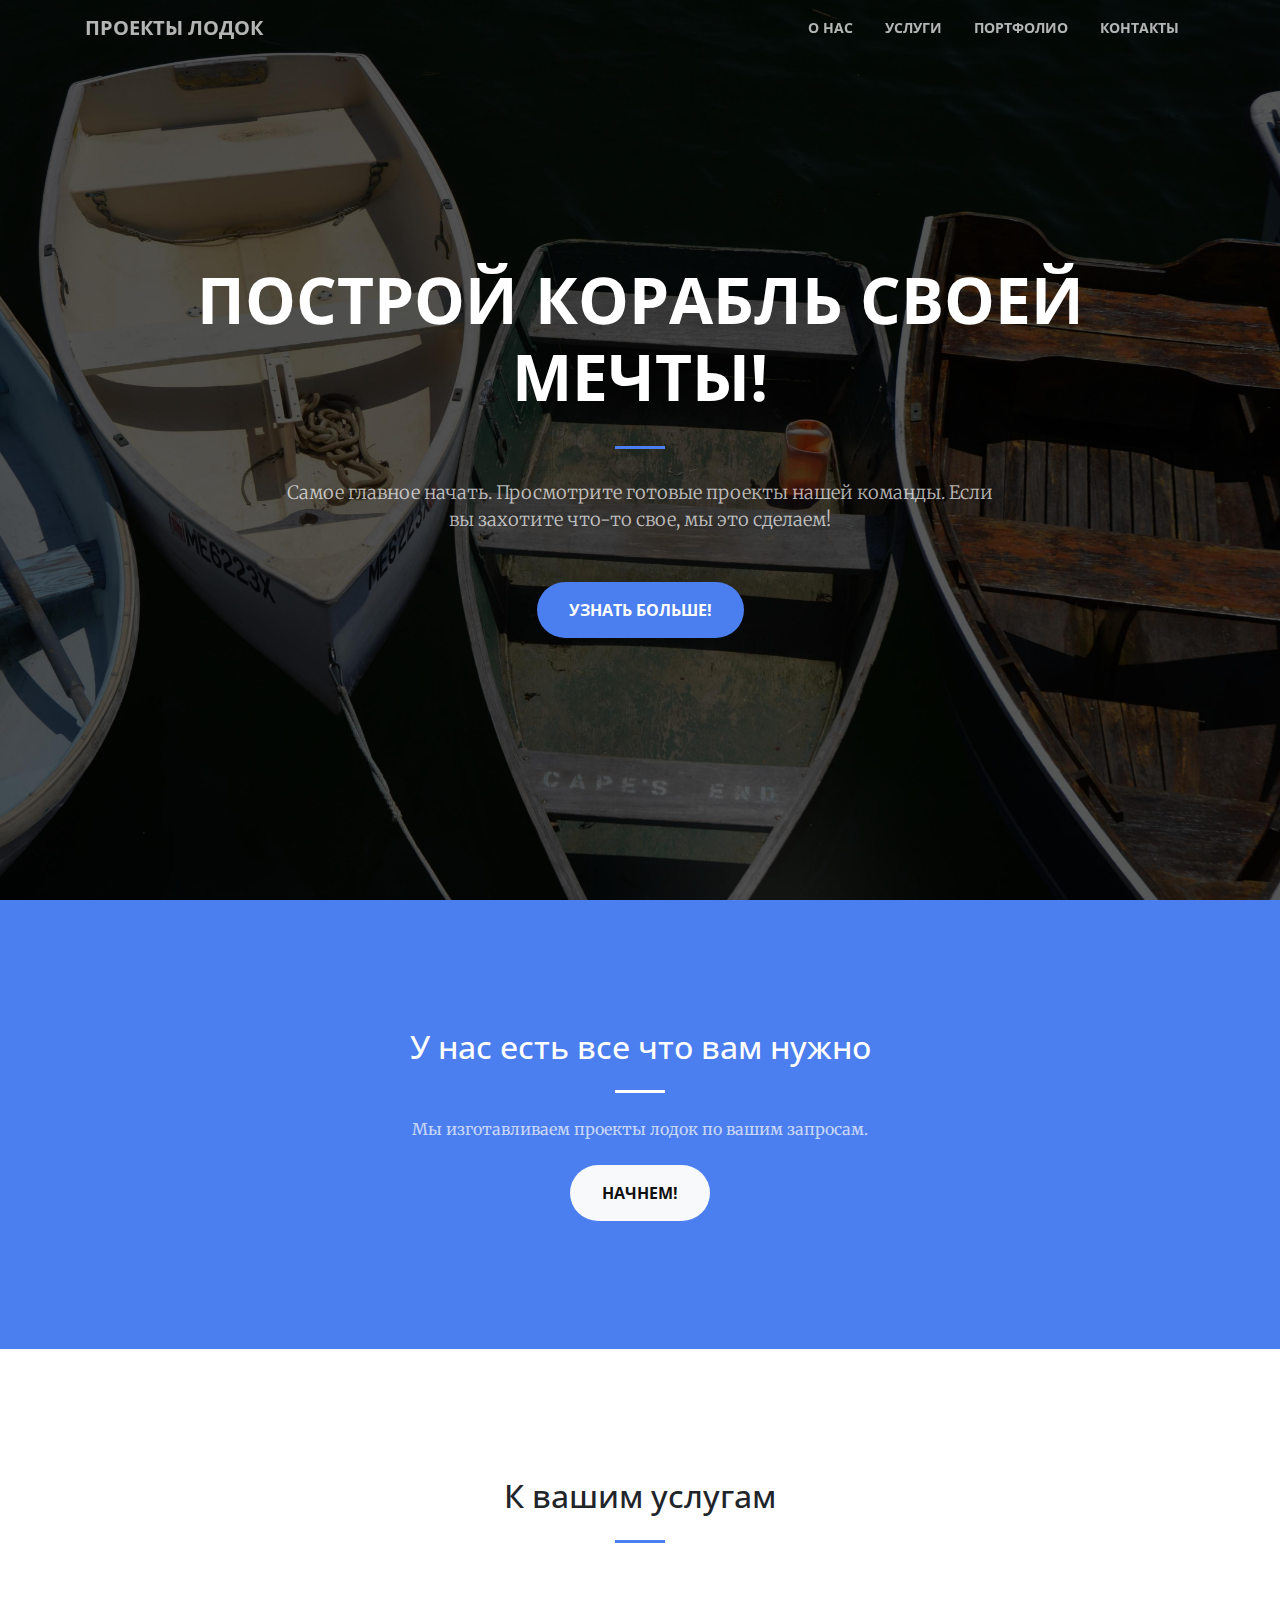
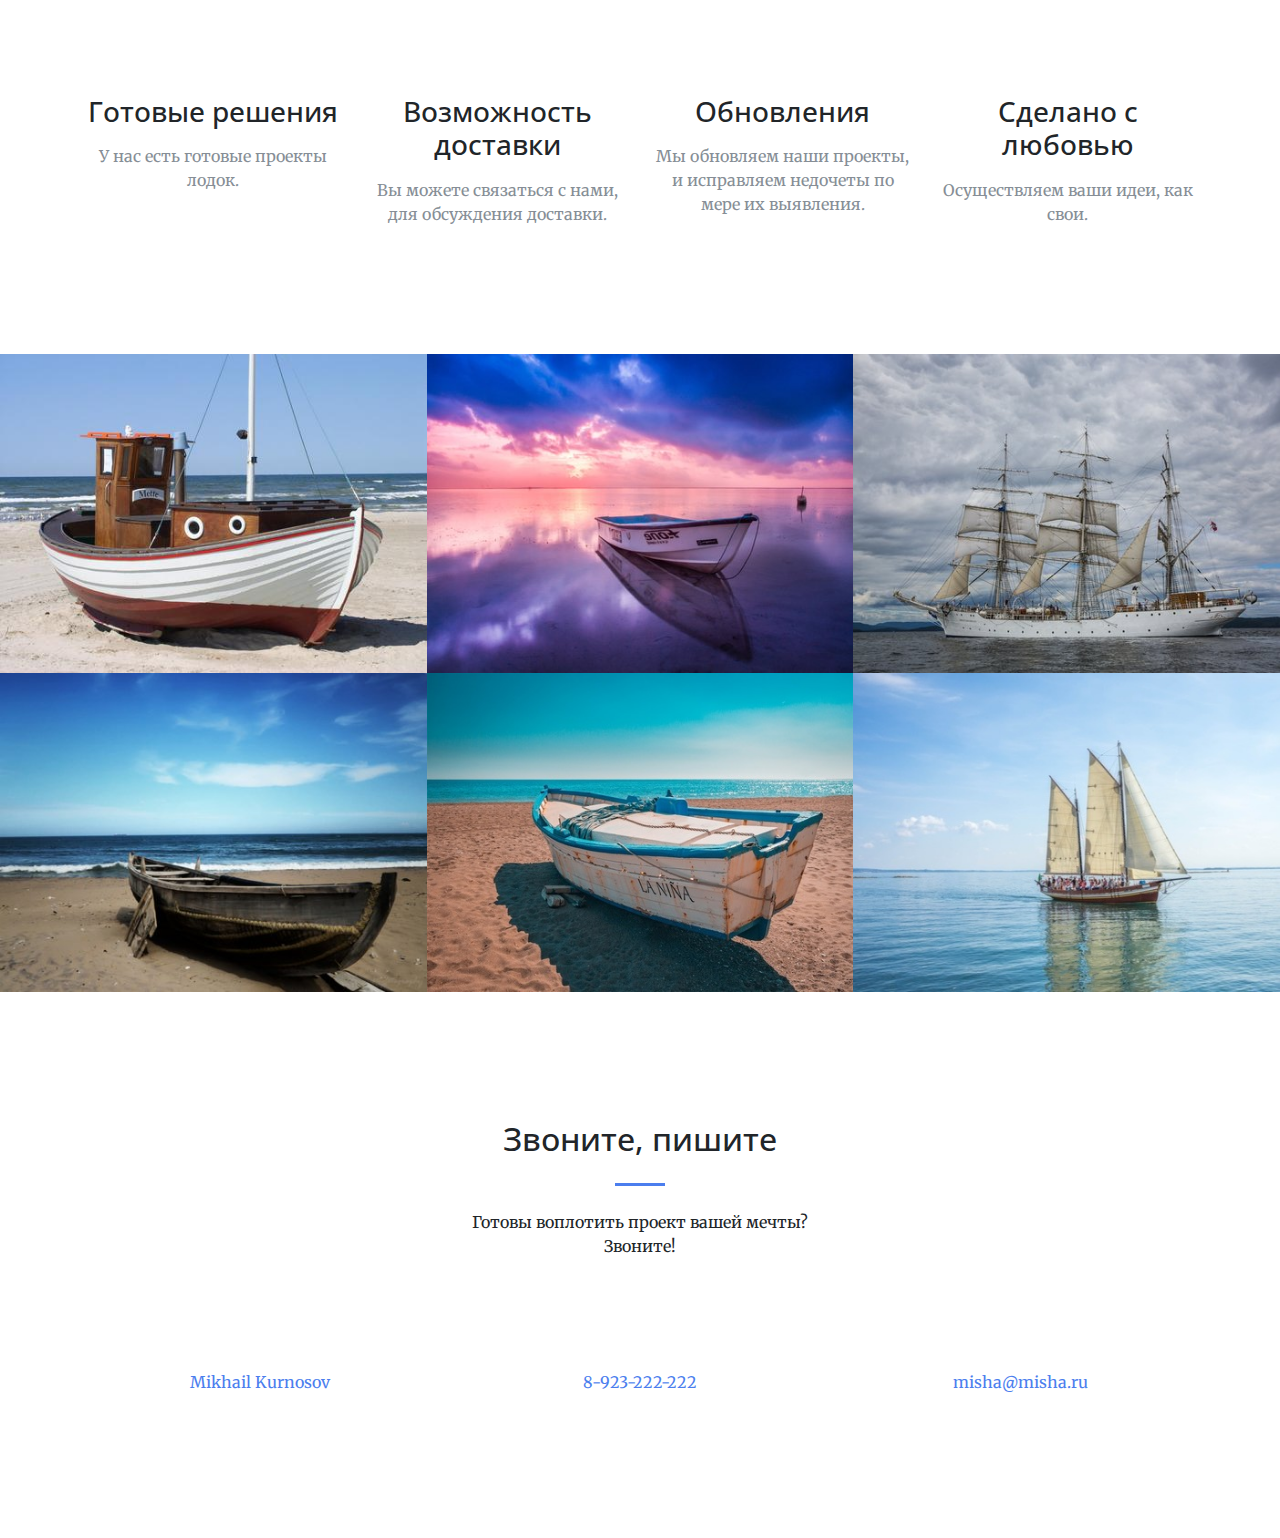
==== index.html @ b2a2cf9d "add favicon" ====
<!DOCTYPE html>
<html lang="ru">

  <head>

    <meta charset="utf-8">
    <meta name="viewport" content="width=device-width, initial-scale=1, shrink-to-fit=no">
    <meta name="boats" content="boats">
    <meta name="author" content="nixdie">

    <title>Создаю проекты лодок!</title>

    <!-- Bootstrap core CSS -->
    <link href="vendor/bootstrap/css/bootstrap.min.css" rel="stylesheet">

    <!-- Custom fonts for this template -->
    <link href="vendor/font-awesome/css/font-awesome.min.css" rel="stylesheet" type="text/css">
    <link href='https://fonts.googleapis.com/css?family=Open+Sans:300italic,400italic,600italic,700italic,800italic,400,300,600,700,800' rel='stylesheet' type='text/css'>
    <link href='https://fonts.googleapis.com/css?family=Merriweather:400,300,300italic,400italic,700,700italic,900,900italic' rel='stylesheet' type='text/css'>
    
    <!-- Plugin CSS -->
    <link href="vendor/magnific-popup/magnific-popup.css" rel="stylesheet">

    <!-- Custom styles for this template -->
    <link href="css/creative.css" rel="stylesheet">
    
    <link rel="icon" type="image/png" href="img/favicon.png"/>    

  </head>

  <body id="page-top">

    <!-- Navigation -->
    <nav class="navbar navbar-expand-lg navbar-light fixed-top" id="mainNav">
      <div class="container">
        <a class="navbar-brand js-scroll-trigger" href="#page-top">Проекты лодок</a>
        <button class="navbar-toggler navbar-toggler-right" type="button" data-toggle="collapse" data-target="#navbarResponsive" aria-controls="navbarResponsive" aria-expanded="false" aria-label="Toggle navigation">
          <span class="navbar-toggler-icon"></span>
        </button>
        <div class="collapse navbar-collapse" id="navbarResponsive">
          <ul class="navbar-nav ml-auto">
            <li class="nav-item">
              <a class="nav-link js-scroll-trigger" href="#about">О нас</a>
            </li>
            <li class="nav-item">
              <a class="nav-link js-scroll-trigger" href="#services">Услуги</a>
            </li>
            <li class="nav-item">
              <a class="nav-link js-scroll-trigger" href="#portfolio">Портфолио</a>
            </li>
            <li class="nav-item">
              <a class="nav-link js-scroll-trigger" href="#contact">Контакты</a>
            </li>
          </ul>
        </div>
      </div>
    </nav>

    <header class="masthead text-center text-white d-flex">
      <div class="container my-auto">
        <div class="row">
          <div class="col-lg-10 mx-auto">
            <h1 class="text-uppercase">
              <strong>Построй корабль своей мечты!</strong>
            </h1>
            <hr>
          </div>
          <div class="col-lg-8 mx-auto">
            <p class="text-faded mb-5">Самое главное начать. Просмотрите готовые проекты нашей команды. Если вы захотите что-то свое, мы это сделаем!</p>
            <a class="btn btn-primary btn-xl js-scroll-trigger" href="#about">Узнать больше!</a>
          </div>
        </div>
      </div>
    </header>

    <section class="bg-primary" id="about">
      <div class="container">
        <div class="row">
          <div class="col-lg-8 mx-auto text-center">
            <h2 class="section-heading text-white">У нас есть все что вам нужно</h2>
            <hr class="light my-4">
            <p class="text-faded mb-4">Мы изготавливаем проекты лодок по вашим запросам. </p>
            <a class="btn btn-light btn-xl js-scroll-trigger" href="#services">Начнем!</a>
          </div>
        </div>
      </div>
    </section>

    <section id="services">
      <div class="container">
        <div class="row">
          <div class="col-lg-12 text-center">
            <h2 class="section-heading">К вашим услугам</h2>
            <hr class="my-4">
          </div>
        </div>
      </div>
      <div class="container">
        <div class="row">
          <div class="col-lg-3 col-md-6 text-center">
            <div class="service-box mt-5 mx-auto">
              <i class="fa fa-4x  fa-ship  text-primary mb-3 sr-icons"></i>
              <h3 class="mb-3">Готовые решения</h3>
              <p class="text-muted mb-0">У нас есть готовые проекты лодок.</p>
            </div>
          </div>
          <div class="col-lg-3 col-md-6 text-center">
            <div class="service-box mt-5 mx-auto">
              <i class="fa fa-4x fa-paper-plane text-primary mb-3 sr-icons"></i>
              <h3 class="mb-3">Возможность доставки</h3>
              <p class="text-muted mb-0">Вы можете связаться с нами, для обсуждения доставки.</p>
            </div>
          </div>
          <div class="col-lg-3 col-md-6 text-center">
            <div class="service-box mt-5 mx-auto">
              <i class="fa fa-4x fa-life-ring text-primary mb-3 sr-icons"></i>
              <h3 class="mb-3">Обновления</h3>
              <p class="text-muted mb-0">Мы обновляем наши проекты, и исправляем недочеты по мере их выявления.</p>
            </div>
          </div>
          <div class="col-lg-3 col-md-6 text-center">
            <div class="service-box mt-5 mx-auto">
              <i class="fa fa-4x fa-heart text-primary mb-3 sr-icons"></i>
              <h3 class="mb-3">Сделано с любовью</h3>
              <p class="text-muted mb-0">Осуществляем ваши идеи, как свои.</p>
            </div>
          </div>
        </div>
      </div>
    </section>

    <section class="p-0" id="portfolio">
      <div class="container-fluid p-0">
        <div class="row no-gutters popup-gallery">
          <div class="col-lg-4 col-sm-6">
            <a class="portfolio-box" href="img/portfolio/fullsize/1.jpg">
              <img class="img-fluid" src="img/portfolio/thumbnails/1.jpg" alt="">
              <div class="portfolio-box-caption">
                <div class="portfolio-box-caption-content">
                  <div class="project-category text-faded">
                    Наши проекты
                  </div>
                  <div class="project-name">
                    Баркас
                  </div>
                </div>
              </div>
            </a>
          </div>
          <div class="col-lg-4 col-sm-6">
            <a class="portfolio-box" href="img/portfolio/fullsize/2.jpg">
              <img class="img-fluid" src="img/portfolio/thumbnails/2.jpg" alt="">
              <div class="portfolio-box-caption">
                <div class="portfolio-box-caption-content">
                  <div class="project-category text-faded">
                    Наши проекты
                  </div>
                  <div class="project-name">
                    Шлюп
                  </div>
                </div>
              </div>
            </a>
          </div>
          <div class="col-lg-4 col-sm-6">
            <a class="portfolio-box" href="img/portfolio/fullsize/3.jpg">
              <img class="img-fluid" src="img/portfolio/thumbnails/3.jpg" alt="">
              <div class="portfolio-box-caption">
                <div class="portfolio-box-caption-content">
                  <div class="project-category text-faded">
                    Наши проекты
                  </div>
                  <div class="project-name">
                    Фрегат
                  </div>
                </div>
              </div>
            </a>
          </div>
          <div class="col-lg-4 col-sm-6">
            <a class="portfolio-box" href="img/portfolio/fullsize/4.jpg">
              <img class="img-fluid" src="img/portfolio/thumbnails/4.jpg" alt="">
              <div class="portfolio-box-caption">
                <div class="portfolio-box-caption-content">
                  <div class="project-category text-faded">
                    Наши проекты
                  </div>
                  <div class="project-name">
                    Каноэ
                  </div>
                </div>
              </div>
            </a>
          </div>
          <div class="col-lg-4 col-sm-6">
            <a class="portfolio-box" href="img/portfolio/fullsize/5.jpg">
              <img class="img-fluid" src="img/portfolio/thumbnails/5.jpg" alt="">
              <div class="portfolio-box-caption">
                <div class="portfolio-box-caption-content">
                  <div class="project-category text-faded">
                    Наши проекты
                  </div>
                  <div class="project-name">
                    Джон бот
                  </div>
                </div>
              </div>
            </a>
          </div>
          <div class="col-lg-4 col-sm-6">
            <a class="portfolio-box" href="img/portfolio/fullsize/6.jpg">
              <img class="img-fluid" src="img/portfolio/thumbnails/6.jpg" alt="">
              <div class="portfolio-box-caption">
                <div class="portfolio-box-caption-content">
                  <div class="project-category text-faded">
                    Наши проекты
                  </div>
                  <div class="project-name">
                    Яхта
                  </div>
                </div>
              </div>
            </a>
          </div>
        </div>
      </div>
    </section>

<!--     <section class="bg-dark text-white">
      <div class="container text-center">
        <h2 class="mb-4">Free Download at Start Bootstrap!</h2>
        <a class="btn btn-light btn-xl sr-button" href="http://startbootstrap.com/template-overviews/creative/">Download Now!</a>
      </div>
    </section> -->

    <section id="contact">
      <div class="container">
        <div class="row">
          <div class="col-lg-8 mx-auto text-center">
            <h2 class="section-heading">Звоните, пишите</h2>
            <hr class="my-4">
            <p class="mb-5">Готовы воплотить проект вашей мечты?<br> Звоните!</p>
          </div>
        </div>
        <div class="row">
          <div class="col-lg-4 ml-auto text-center">
            <i class="fa fa-vk fa-3x mb-3 sr-contact"></i>
            <p><a href="https://vk.com/id333130262" target="_blank">Mikhail Kurnosov</a></p>
          </div>

          <div class="col-lg-4 ml-auto text-center">
            <i class="fa fa-phone fa-3x mb-3 sr-contact"></i>
            <p><a href="tel:+8923222222">8-923-222-222</a></p>
          </div>

          <div class="col-lg-4 mr-auto text-center">
            <i class="fa fa-envelope-o fa-3x mb-3 sr-contact"></i>
            <p>
              <a href="mailto:your-email@your-domain.com">misha@misha.ru</a>
            </p>
          </div>
        </div>
      </div>
    </section>

    <!-- Bootstrap core JavaScript -->
    <script src="vendor/jquery/jquery.min.js"></script>
    <script src="vendor/bootstrap/js/bootstrap.bundle.min.js"></script>

    <!-- Plugin JavaScript -->
    <script src="vendor/jquery-easing/jquery.easing.min.js"></script>
    <script src="vendor/scrollreveal/scrollreveal.min.js"></script>
    <script src="vendor/magnific-popup/jquery.magnific-popup.min.js"></script>

    <!-- Custom scripts for this template -->
    <script src="js/creative.min.js"></script>

  </body>

</html>
---- css/creative.css ----
body,
html {
  width: 100%;
  height: 100%; }

body {
  font-family: 'Merriweather', 'Helvetica Neue', Arial, sans-serif; }



hr {
  max-width: 50px;
  border-width: 3px;
  border-color: #4b7eee; }

hr.light {
  border-color: #fff; }



a {
  color: #4b7eee;
  -webkit-transition: all 0.2s;
  -moz-transition: all 0.2s;
  transition: all 0.2s; }
  a:hover {
    color: #4b7eee; }

h1,
h2,
h3,
h4,
h5,
h6 {
  font-family: 'Open Sans', 'Helvetica Neue', Arial, sans-serif; }

.bg-primary {
  background-color: #4b7eee !important; }

.bg-dark {
  background-color: #212529 !important; }

.text-faded {
  color: rgba(255, 255, 255, 0.7); }

section {
  padding: 8rem 0; }

.section-heading {
  margin-top: 0; }

::-moz-selection {
  color: #fff;
  background: #212529;
  text-shadow: none; }

::selection {
  color: #fff;
  background: #212529;
  text-shadow: none; }

img::selection {
  color: #fff;
  background: transparent; }

img::-moz-selection {
  color: #fff;
  background: transparent; }

body {
  -webkit-tap-highlight-color: #212529; }

#mainNav {
  border-bottom: 1px solid rgba(33, 37, 41, 0.1);
  background-color: #fff;
  font-family: 'Open Sans', 'Helvetica Neue', Arial, sans-serif;
  -webkit-transition: all 0.2s;
  -moz-transition: all 0.2s;
  transition: all 0.2s; }
  #mainNav .navbar-brand {
    font-weight: 700;
    text-transform: uppercase;
    color: #4b7eee;
    font-family: 'Open Sans', 'Helvetica Neue', Arial, sans-serif; }
    #mainNav .navbar-brand:focus, #mainNav .navbar-brand:hover {
      color: #4b7eee; }
  #mainNav .navbar-nav > li.nav-item > a.nav-link,
  #mainNav .navbar-nav > li.nav-item > a.nav-link:focus {
    font-size: .9rem;
    font-weight: 700;
    text-transform: uppercase;
    color: #212529; }
    #mainNav .navbar-nav > li.nav-item > a.nav-link:hover,
    #mainNav .navbar-nav > li.nav-item > a.nav-link:focus:hover {
      color: #4b7eee; }
    #mainNav .navbar-nav > li.nav-item > a.nav-link.active,
    #mainNav .navbar-nav > li.nav-item > a.nav-link:focus.active {
      color: #4b7eee !important;
      background-color: transparent; }
      #mainNav .navbar-nav > li.nav-item > a.nav-link.active:hover,
      #mainNav .navbar-nav > li.nav-item > a.nav-link:focus.active:hover {
        background-color: transparent; }
  @media (min-width: 992px) {
    #mainNav {
      border-color: transparent;
      background-color: transparent; }
      #mainNav .navbar-brand {
        color: rgba(255, 255, 255, 0.7); }
        #mainNav .navbar-brand:focus, #mainNav .navbar-brand:hover {
          color: #fff; }
      #mainNav .navbar-nav > li.nav-item > a.nav-link {
        padding: 0.5rem 1rem; }
      #mainNav .navbar-nav > li.nav-item > a.nav-link,
      #mainNav .navbar-nav > li.nav-item > a.nav-link:focus {
        color: rgba(255, 255, 255, 0.7); }
        #mainNav .navbar-nav > li.nav-item > a.nav-link:hover,
        #mainNav .navbar-nav > li.nav-item > a.nav-link:focus:hover {
          color: #fff; }
      #mainNav.navbar-shrink {
        border-bottom: 1px solid rgba(33, 37, 41, 0.1);
        background-color: #fff; }
        #mainNav.navbar-shrink .navbar-brand {
          color: #4b7eee; }
          #mainNav.navbar-shrink .navbar-brand:focus, #mainNav.navbar-shrink .navbar-brand:hover {
            color: #4b7eee; }
        #mainNav.navbar-shrink .navbar-nav > li.nav-item > a.nav-link,
        #mainNav.navbar-shrink .navbar-nav > li.nav-item > a.nav-link:focus {
          color: #212529; }
          #mainNav.navbar-shrink .navbar-nav > li.nav-item > a.nav-link:hover,
          #mainNav.navbar-shrink .navbar-nav > li.nav-item > a.nav-link:focus:hover {
            color: #4b7eee; } }

header.masthead {
  padding-top: 10rem;
  padding-bottom: calc(10rem - 56px);
  background-image: url("../img/header.jpg");
  background-position: center center;
  -webkit-background-size: cover;
  -moz-background-size: cover;
  -o-background-size: cover;
  background-size: cover; }
  header.masthead hr {
    margin-top: 30px;
    margin-bottom: 30px; }
  header.masthead h1 {
    font-size: 2rem; }
  header.masthead p {
    font-weight: 300; }
  @media (min-width: 768px) {
    header.masthead p {
      font-size: 1.15rem; } }
  @media (min-width: 992px) {
    header.masthead {
      height: 100vh;
      min-height: 650px;
      padding-top: 0;
      padding-bottom: 0; }
      header.masthead h1 {
        font-size: 3rem; } }
  @media (min-width: 1200px) {
    header.masthead h1 {
      font-size: 4rem; } }

.service-box {
  max-width: 400px; }

.portfolio-box {
  position: relative;
  display: block;
  max-width: 650px;
  margin: 0 auto; }
  .portfolio-box .portfolio-box-caption {
    position: absolute;
    bottom: 0;
    display: block;
    width: 100%;
    height: 100%;
    text-align: center;
    opacity: 0;
    color: #fff;
    background: rgba(75, 126, 238, 0.9);
    -webkit-transition: all 0.2s;
    -moz-transition: all 0.2s;
    transition: all 0.2s; }
    .portfolio-box .portfolio-box-caption .portfolio-box-caption-content {
      position: absolute;
      top: 50%;
      width: 100%;
      transform: translateY(-50%);
      text-align: center; }
      .portfolio-box .portfolio-box-caption .portfolio-box-caption-content .project-category,
      .portfolio-box .portfolio-box-caption .portfolio-box-caption-content .project-name {
        padding: 0 15px;
        font-family: 'Open Sans', 'Helvetica Neue', Arial, sans-serif; }
      .portfolio-box .portfolio-box-caption .portfolio-box-caption-content .project-category {
        font-size: 14px;
        font-weight: 600;
        text-transform: uppercase; }
      .portfolio-box .portfolio-box-caption .portfolio-box-caption-content .project-name {
        font-size: 18px; }
  .portfolio-box:hover .portfolio-box-caption {
    opacity: 1; }
  .portfolio-box:focus {
    outline: none; }
  @media (min-width: 768px) {
    .portfolio-box .portfolio-box-caption .portfolio-box-caption-content .project-category {
      font-size: 16px; }
    .portfolio-box .portfolio-box-caption .portfolio-box-caption-content .project-name {
      font-size: 22px; } }

.text-primary {
  color: #4b7eee !important; }

.btn {
  font-weight: 700;
  text-transform: uppercase;
  border: none;
  border-radius: 300px;
  font-family: 'Open Sans', 'Helvetica Neue', Arial, sans-serif; }

.btn-xl {
  padding: 1rem 2rem; }

.btn-primary {
  background-color: #4b7eee;
  border-color: #4b7eee; }
  .btn-primary:hover, .btn-primary:focus, .btn-primary:active {
    color: #fff;
    background-color: #346dec !important; }
  .btn-primary:active, .btn-primary:focus {
    box-shadow: 0 0 0 0.2rem rgba(240, 95, 64, 0.5) !important; }

/*# sourceMappingURL=creative.css.map */
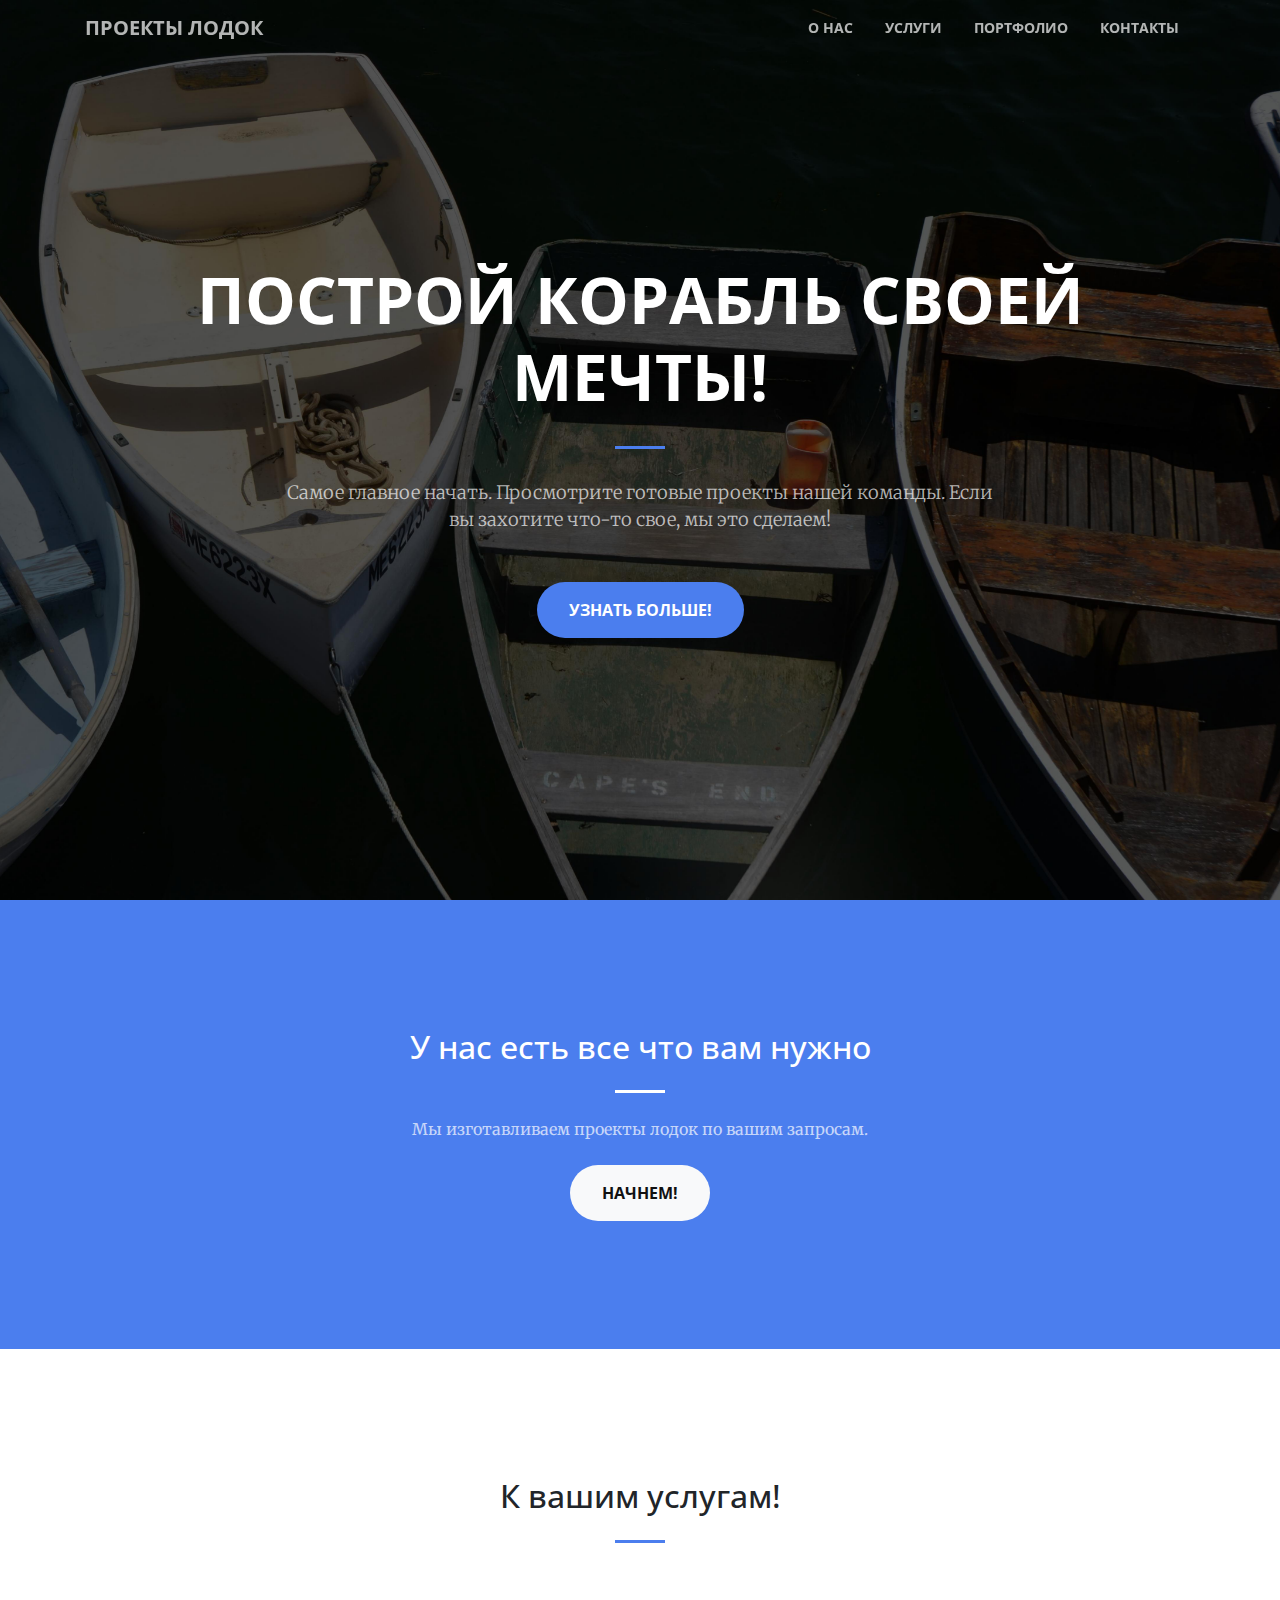
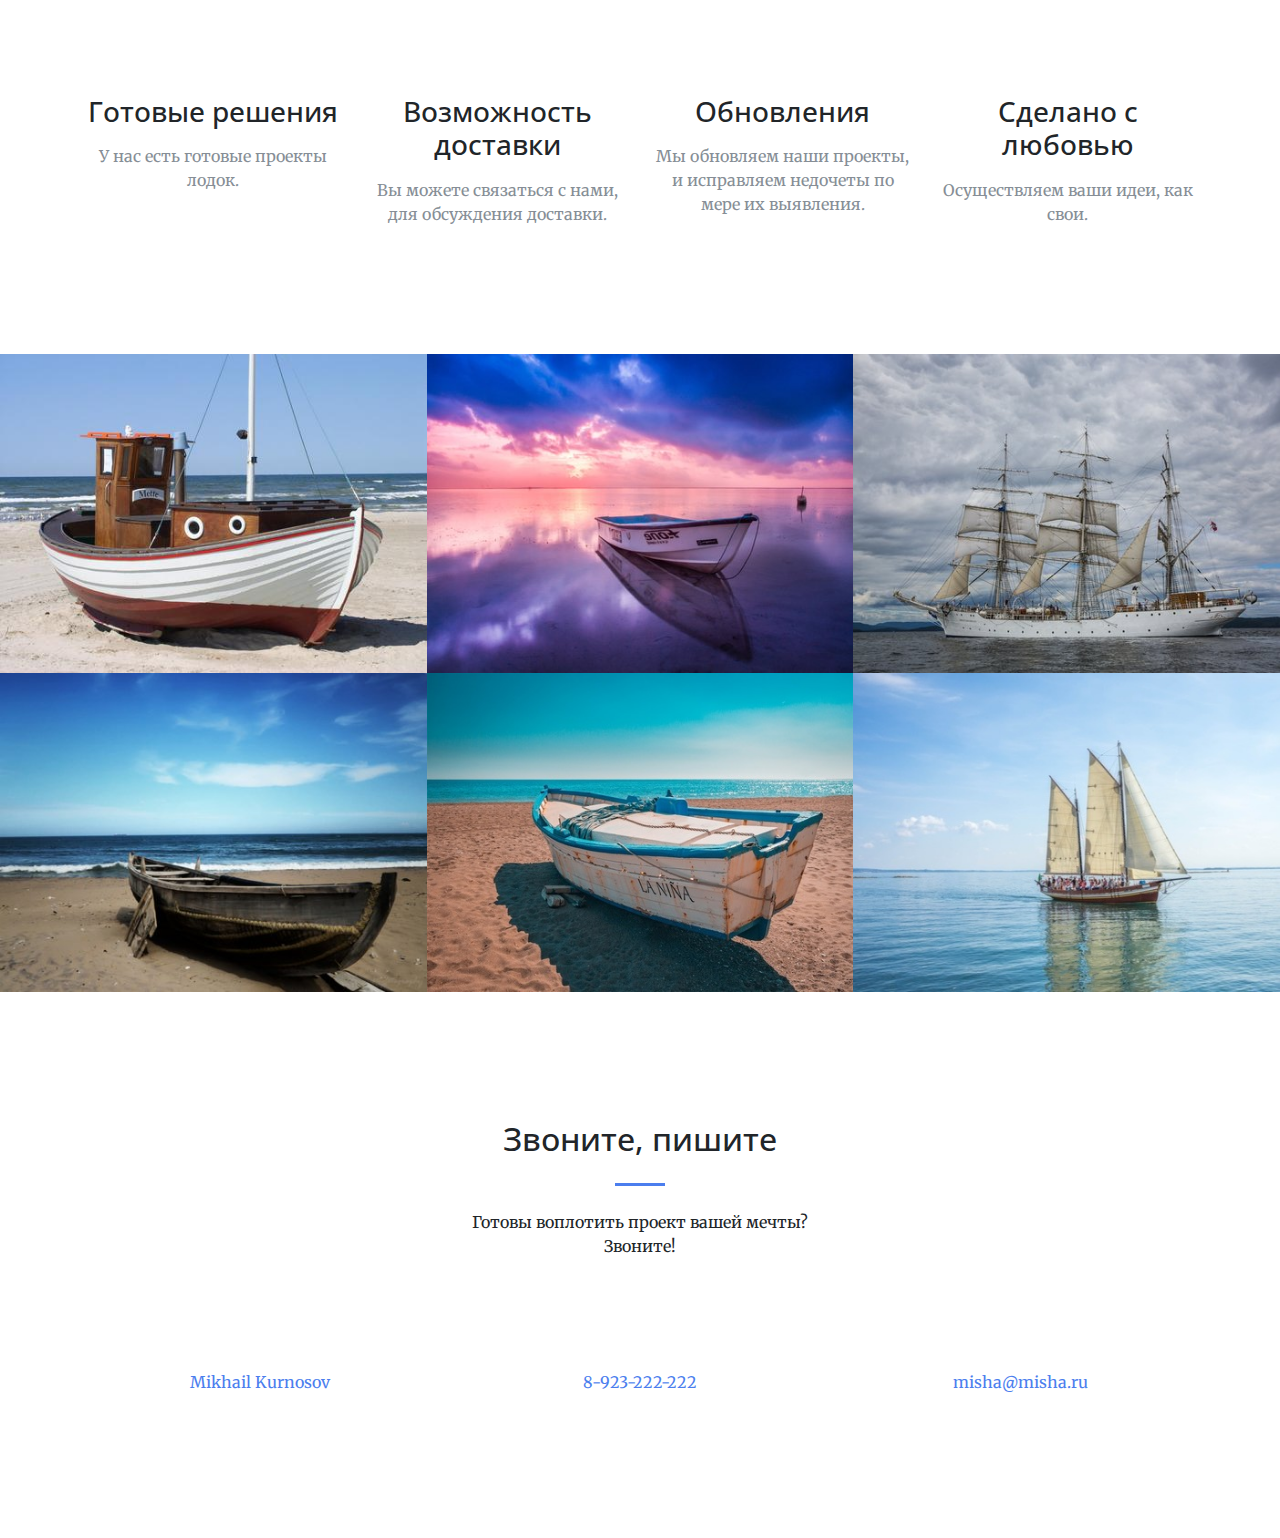
==== commit e01c1271: "Update index.html" ====
--- a/index.html
+++ b/index.html
@@ -22,9 +22,14 @@
     <link href="vendor/magnific-popup/magnific-popup.css" rel="stylesheet">
 
     <!-- Custom styles for this template -->
-    <link href="css/creative.css" rel="stylesheet">
+    <link href="css/creative.min.css" rel="stylesheet">
     
-    <link rel="icon" type="image/png" href="img/favicon.png"/>    
+    <link rel="apple-touch-icon" sizes="180x180" href="img/favicons/apple-touch-icon.png">
+    <link rel="icon" type="image/png" sizes="32x32" href="img/favicons/favicon-32x32.png">
+    <link rel="icon" type="image/png" sizes="16x16" href="img/favicons/favicon-16x16.png">
+    <link rel="manifest" href="img/favicons/manifest.json">
+    <link rel="mask-icon" href="img/favicons/safari-pinned-tab.svg" color="#5bbad5">
+    <meta name="theme-color" content="#ffffff">  
 
   </head>
 
@@ -90,7 +95,7 @@
       <div class="container">
         <div class="row">
           <div class="col-lg-12 text-center">
-            <h2 class="section-heading">К вашим услугам</h2>
+            <h2 class="section-heading">К вашим услугам!</h2>
             <hr class="my-4">
           </div>
         </div>
--- a/css/creative.min.css
+++ b/css/creative.min.css
@@ -0,0 +1,5 @@
+/*!
+ * Start Bootstrap - Creative v4.0.0-beta.2 (https://startbootstrap.com/template-overviews/creative)
+ * Copyright 2013-2017 Start Bootstrap
+ * Licensed under MIT (https://github.com/BlackrockDigital/startbootstrap-creative/blob/master/LICENSE)
+ */body,html{width:100%;height:100%}body{font-family:Merriweather,'Helvetica Neue',Arial,sans-serif}hr{max-width:50px;border-width:3px;border-color:#4b7eee}hr.light{border-color:#fff}a{color:#4b7eee;-webkit-transition:all .2s;-moz-transition:all .2s;transition:all .2s}a:hover{color:#4b7eee}h1,h2,h3,h4,h5,h6{font-family:'Open Sans','Helvetica Neue',Arial,sans-serif}.bg-primary{background-color:#4b7eee!important}.bg-dark{background-color:#212529!important}.text-faded{color:rgba(255,255,255,.7)}section{padding:8rem 0}.section-heading{margin-top:0}::-moz-selection{color:#fff;background:#212529;text-shadow:none}::selection{color:#fff;background:#212529;text-shadow:none}img::selection{color:#fff;background:0 0}img::-moz-selection{color:#fff;background:0 0}body{-webkit-tap-highlight-color:#212529}#mainNav{border-bottom:1px solid rgba(33,37,41,.1);background-color:#fff;font-family:'Open Sans','Helvetica Neue',Arial,sans-serif;-webkit-transition:all .2s;-moz-transition:all .2s;transition:all .2s}#mainNav .navbar-brand{font-weight:700;text-transform:uppercase;color:#4b7eee;font-family:'Open Sans','Helvetica Neue',Arial,sans-serif}#mainNav .navbar-brand:focus,#mainNav .navbar-brand:hover{color:#4b7eee}#mainNav .navbar-nav>li.nav-item>a.nav-link,#mainNav .navbar-nav>li.nav-item>a.nav-link:focus{font-size:.9rem;font-weight:700;text-transform:uppercase;color:#212529}#mainNav .navbar-nav>li.nav-item>a.nav-link:focus:hover,#mainNav .navbar-nav>li.nav-item>a.nav-link:hover{color:#4b7eee}#mainNav .navbar-nav>li.nav-item>a.nav-link.active,#mainNav .navbar-nav>li.nav-item>a.nav-link:focus.active{color:#4b7eee!important;background-color:transparent}#mainNav .navbar-nav>li.nav-item>a.nav-link.active:hover,#mainNav .navbar-nav>li.nav-item>a.nav-link:focus.active:hover{background-color:transparent}@media (min-width:992px){#mainNav{border-color:transparent;background-color:transparent}#mainNav .navbar-brand{color:rgba(255,255,255,.7)}#mainNav .navbar-brand:focus,#mainNav .navbar-brand:hover{color:#fff}#mainNav .navbar-nav>li.nav-item>a.nav-link{padding:.5rem 1rem}#mainNav .navbar-nav>li.nav-item>a.nav-link,#mainNav .navbar-nav>li.nav-item>a.nav-link:focus{color:rgba(255,255,255,.7)}#mainNav .navbar-nav>li.nav-item>a.nav-link:focus:hover,#mainNav .navbar-nav>li.nav-item>a.nav-link:hover{color:#fff}#mainNav.navbar-shrink{border-bottom:1px solid rgba(33,37,41,.1);background-color:#fff}#mainNav.navbar-shrink .navbar-brand{color:#4b7eee}#mainNav.navbar-shrink .navbar-brand:focus,#mainNav.navbar-shrink .navbar-brand:hover{color:#4b7eee}#mainNav.navbar-shrink .navbar-nav>li.nav-item>a.nav-link,#mainNav.navbar-shrink .navbar-nav>li.nav-item>a.nav-link:focus{color:#212529}#mainNav.navbar-shrink .navbar-nav>li.nav-item>a.nav-link:focus:hover,#mainNav.navbar-shrink .navbar-nav>li.nav-item>a.nav-link:hover{color:#4b7eee}}header.masthead{padding-top:10rem;padding-bottom:calc(10rem - 56px);background-image:url(../img/header.jpg);background-position:center center;-webkit-background-size:cover;-moz-background-size:cover;-o-background-size:cover;background-size:cover}header.masthead hr{margin-top:30px;margin-bottom:30px}header.masthead h1{font-size:2rem}header.masthead p{font-weight:300}@media (min-width:768px){header.masthead p{font-size:1.15rem}}@media (min-width:992px){header.masthead{height:100vh;min-height:650px;padding-top:0;padding-bottom:0}header.masthead h1{font-size:3rem}}@media (min-width:1200px){header.masthead h1{font-size:4rem}}.service-box{max-width:400px}.portfolio-box{position:relative;display:block;max-width:650px;margin:0 auto}.portfolio-box .portfolio-box-caption{position:absolute;bottom:0;display:block;width:100%;height:100%;text-align:center;opacity:0;color:#fff;background:rgba(75,126,238,.9);-webkit-transition:all .2s;-moz-transition:all .2s;transition:all .2s}.portfolio-box .portfolio-box-caption .portfolio-box-caption-content{position:absolute;top:50%;width:100%;transform:translateY(-50%);text-align:center}.portfolio-box .portfolio-box-caption .portfolio-box-caption-content .project-category,.portfolio-box .portfolio-box-caption .portfolio-box-caption-content .project-name{padding:0 15px;font-family:'Open Sans','Helvetica Neue',Arial,sans-serif}.portfolio-box .portfolio-box-caption .portfolio-box-caption-content .project-category{font-size:14px;font-weight:600;text-transform:uppercase}.portfolio-box .portfolio-box-caption .portfolio-box-caption-content .project-name{font-size:18px}.portfolio-box:hover .portfolio-box-caption{opacity:1}.portfolio-box:focus{outline:0}@media (min-width:768px){.portfolio-box .portfolio-box-caption .portfolio-box-caption-content .project-category{font-size:16px}.portfolio-box .portfolio-box-caption .portfolio-box-caption-content .project-name{font-size:22px}}.text-primary{color:#4b7eee!important}.btn{font-weight:700;text-transform:uppercase;border:none;border-radius:300px;font-family:'Open Sans','Helvetica Neue',Arial,sans-serif}.btn-xl{padding:1rem 2rem}.btn-primary{background-color:#4b7eee;border-color:#4b7eee}.btn-primary:active,.btn-primary:focus,.btn-primary:hover{color:#fff;background-color:#346dec!important}.btn-primary:active,.btn-primary:focus{box-shadow:0 0 0 .2rem rgba(240,95,64,.5)!important}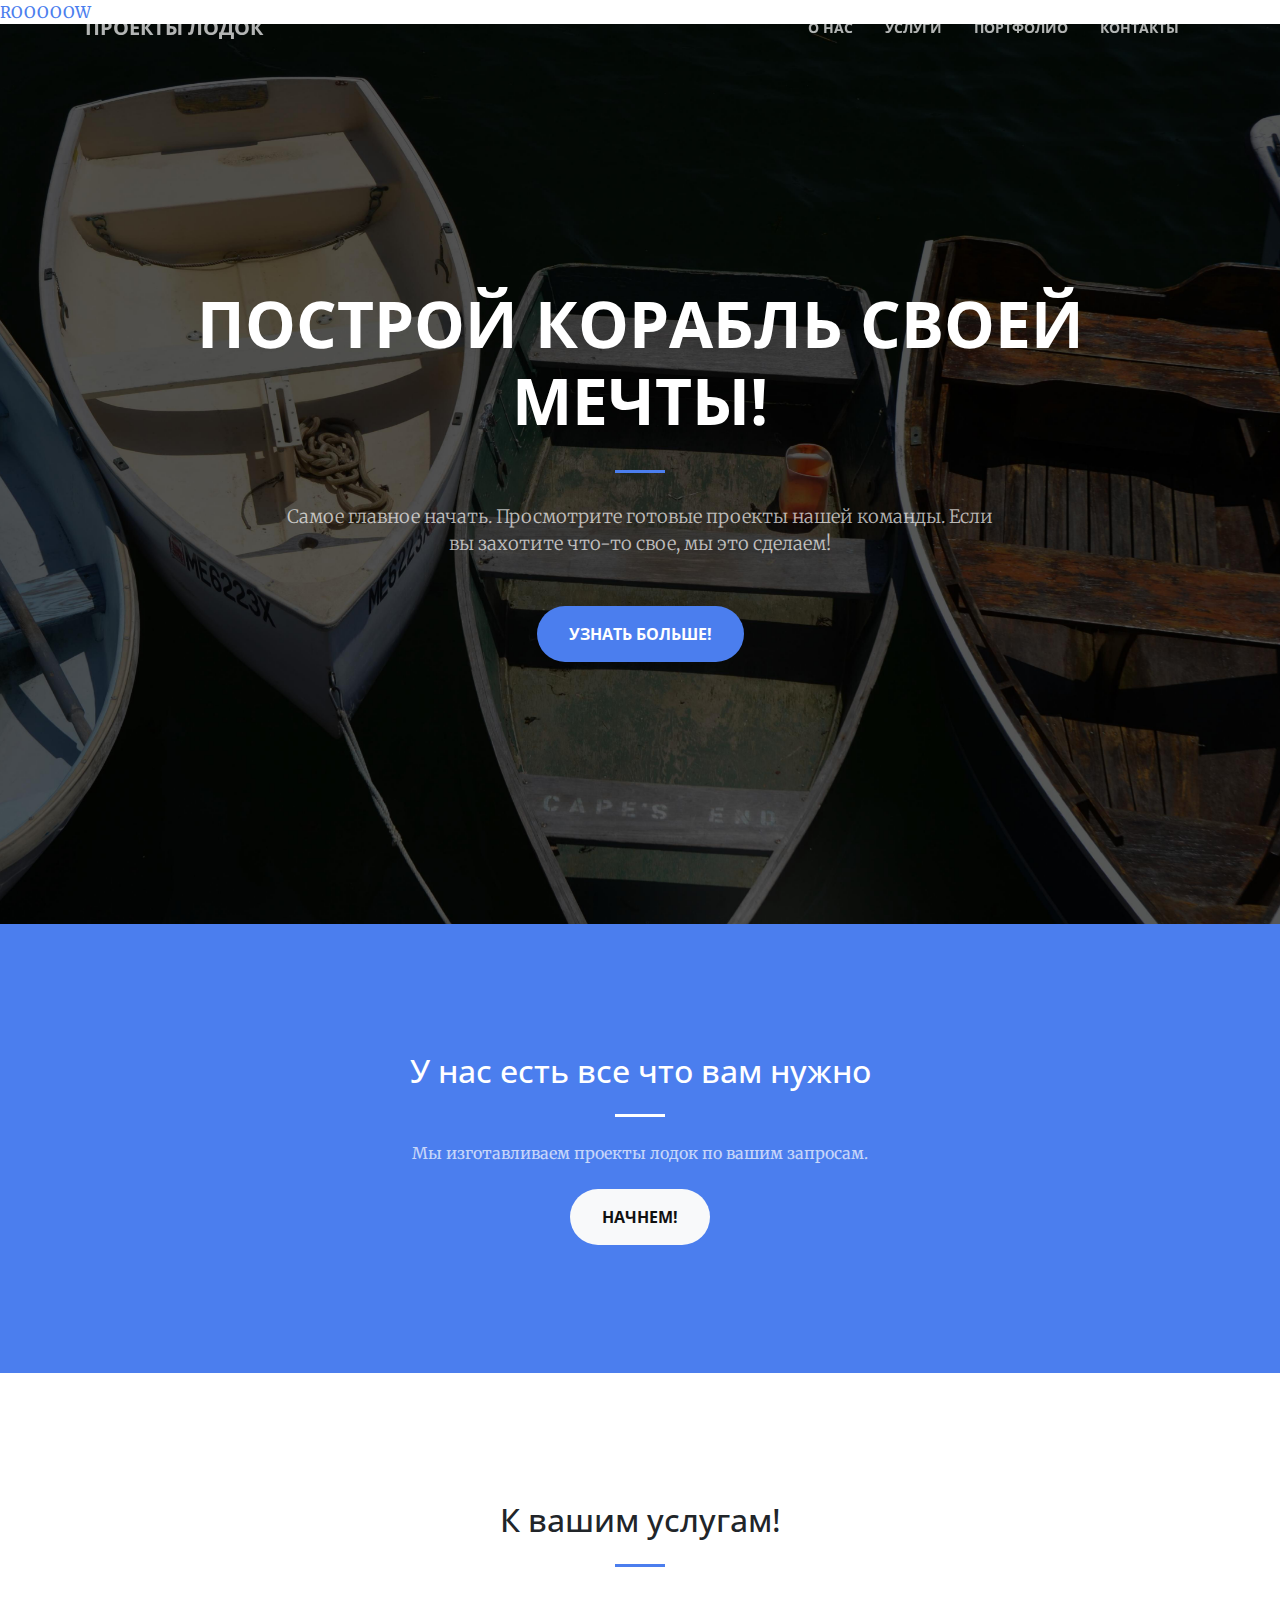
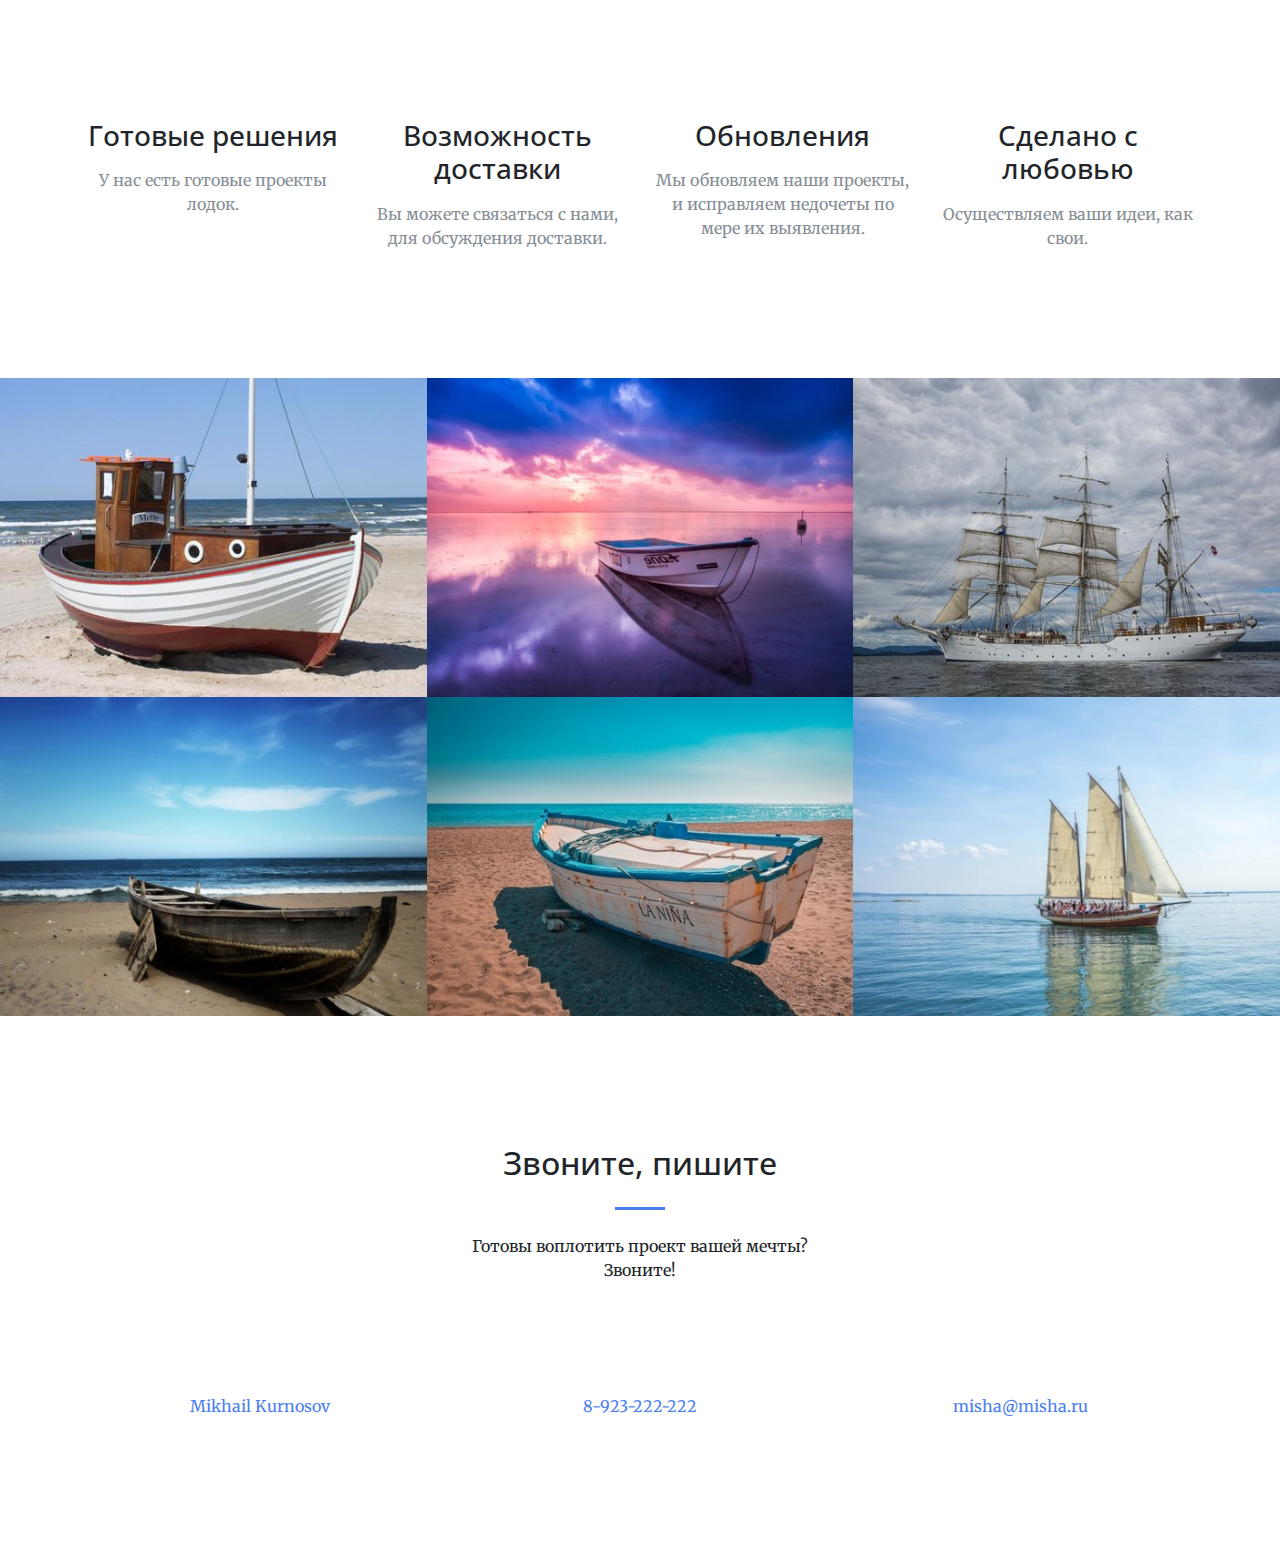
==== commit 5291b69e: "Update index.html" ====
--- a/index.html
+++ b/index.html
@@ -2,8 +2,10 @@
 <html lang="ru">
 
   <head>
-
-    <meta charset="utf-8">
+    <meta http-equiv="Content-Type" content="text/html; charset=utf-8"/>
+    <meta property="og:title" content="Проекты лодок, на любой вкус и кошелек. | boatss.github.io" />
+    <meta property="og:description" content="Проекты лодок на любой вкус и кошелек. - Находятся на сайте boatss.github.io" />
+    <meta name="description" content="Проекты лодок на любой вкус и кошелек. - Находятся на сайте boatss.github.io">
     <meta name="viewport" content="width=device-width, initial-scale=1, shrink-to-fit=no">
     <meta name="boats" content="boats">
     <meta name="author" content="nixdie">
@@ -34,6 +36,7 @@
   </head>
 
   <body id="page-top">
+    <a href="row.html">ROOOOOW</a>
 
     <!-- Navigation -->
     <nav class="navbar navbar-expand-lg navbar-light fixed-top" id="mainNav">
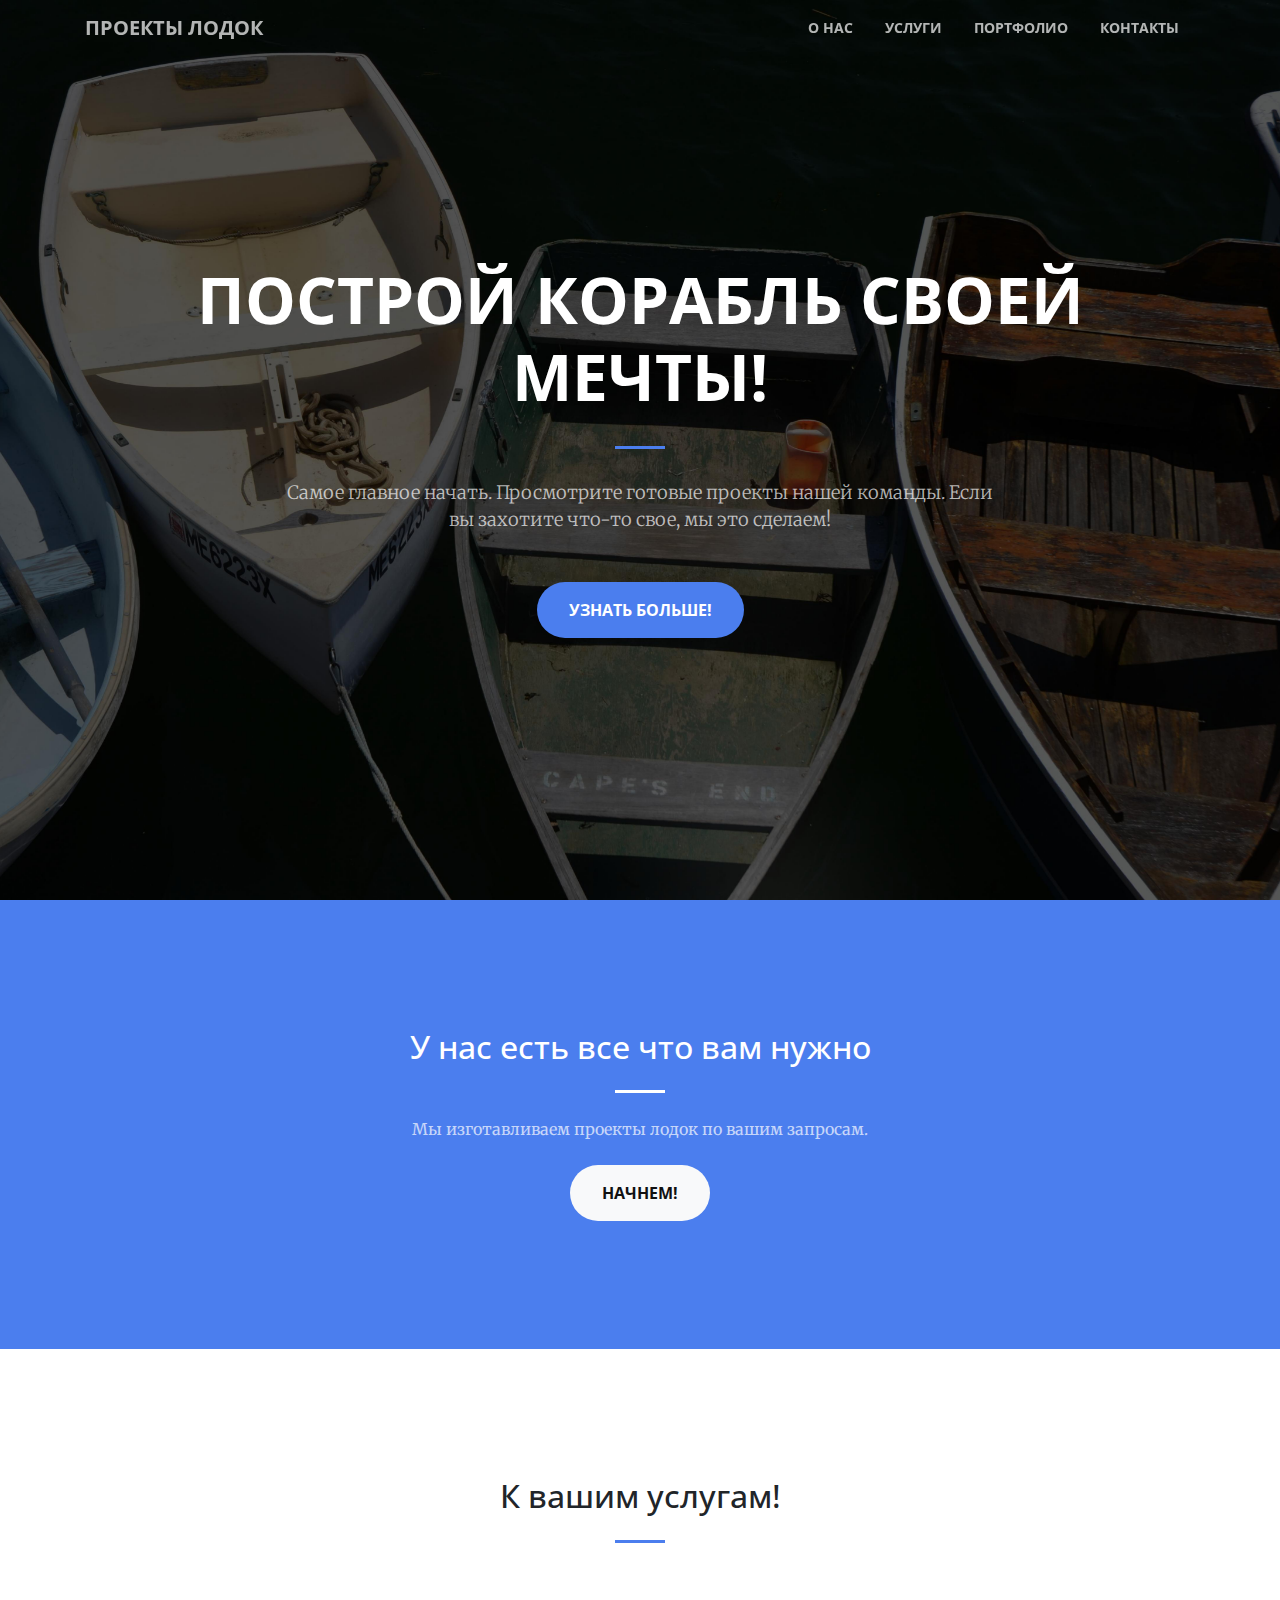
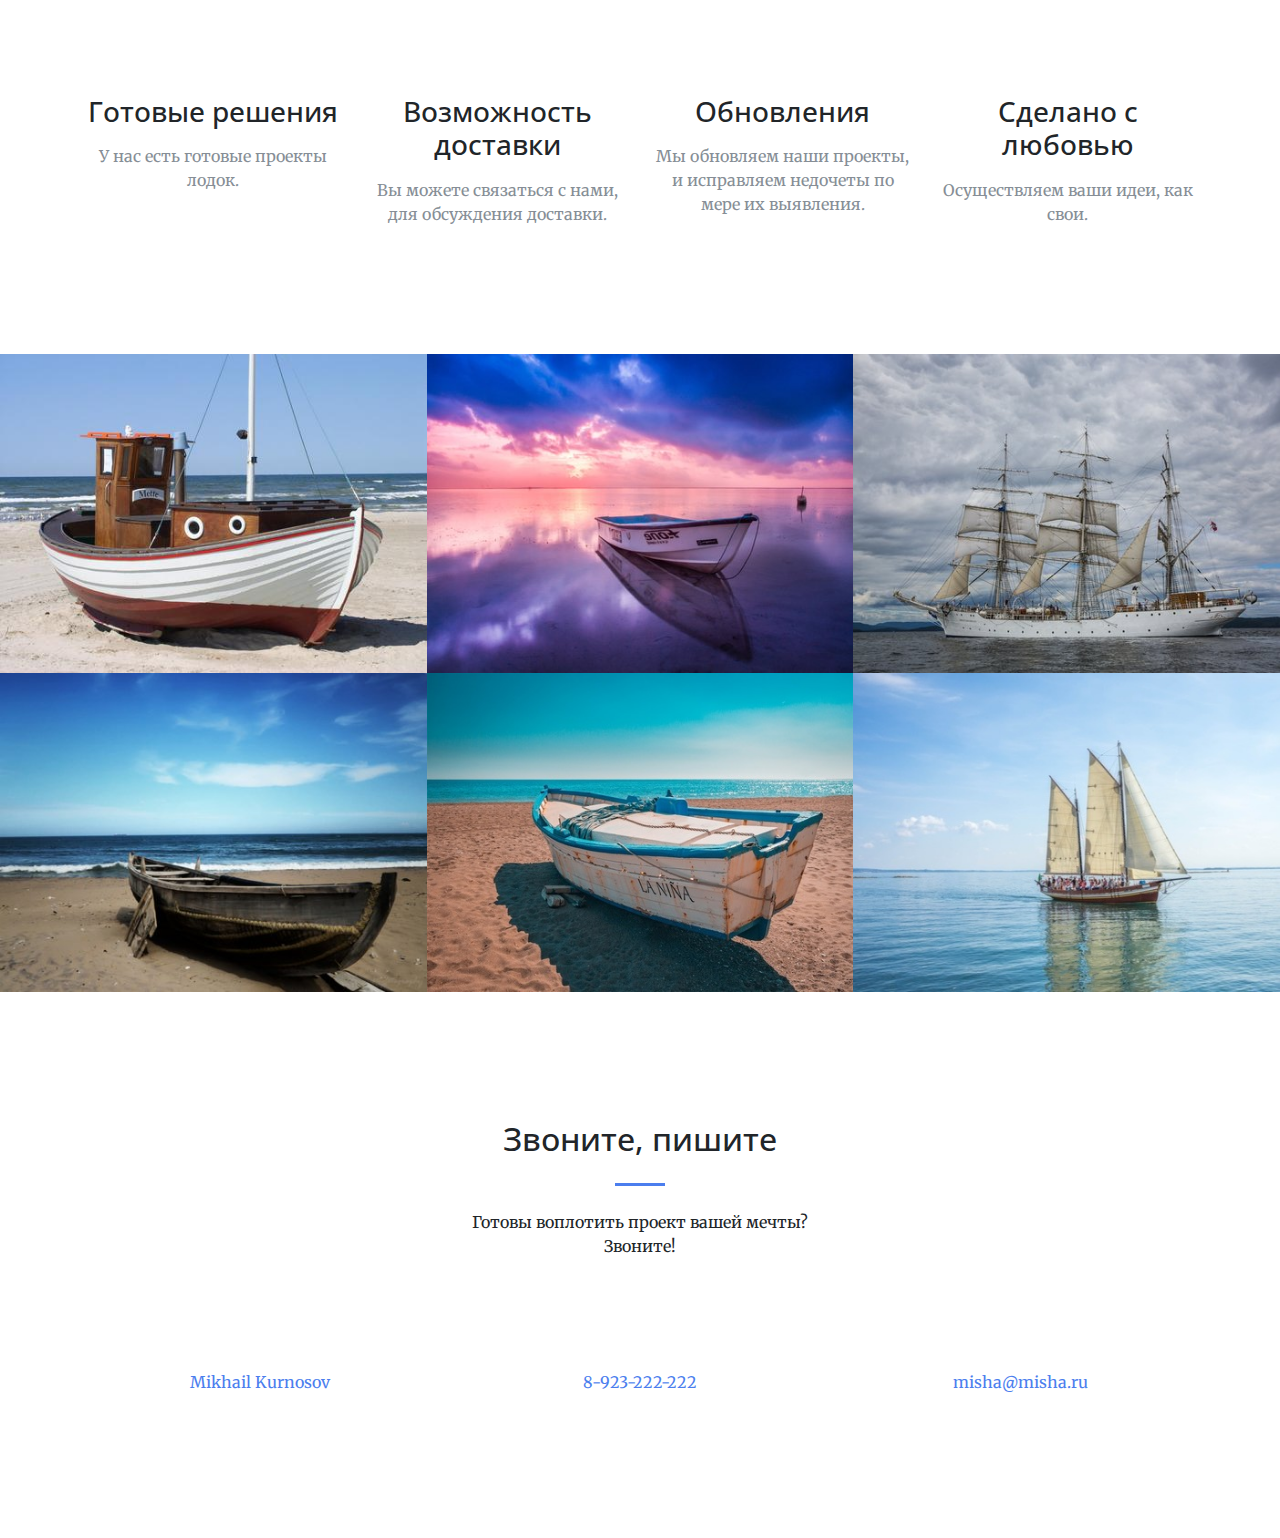
==== commit 08455e5d: "Update index.html" ====
--- a/index.html
+++ b/index.html
@@ -36,8 +36,7 @@
   </head>
 
   <body id="page-top">
-    <a href="row.html">ROOOOOW</a>
-
+    
     <!-- Navigation -->
     <nav class="navbar navbar-expand-lg navbar-light fixed-top" id="mainNav">
       <div class="container">
@@ -51,7 +50,7 @@
               <a class="nav-link js-scroll-trigger" href="#about">О нас</a>
             </li>
             <li class="nav-item">
-              <a class="nav-link js-scroll-trigger" href="#services">Услуги</a>
+              <a class="nav-link js-scroll-trigger" href="row.html">Услуги</a>
             </li>
             <li class="nav-item">
               <a class="nav-link js-scroll-trigger" href="#portfolio">Портфолио</a>
